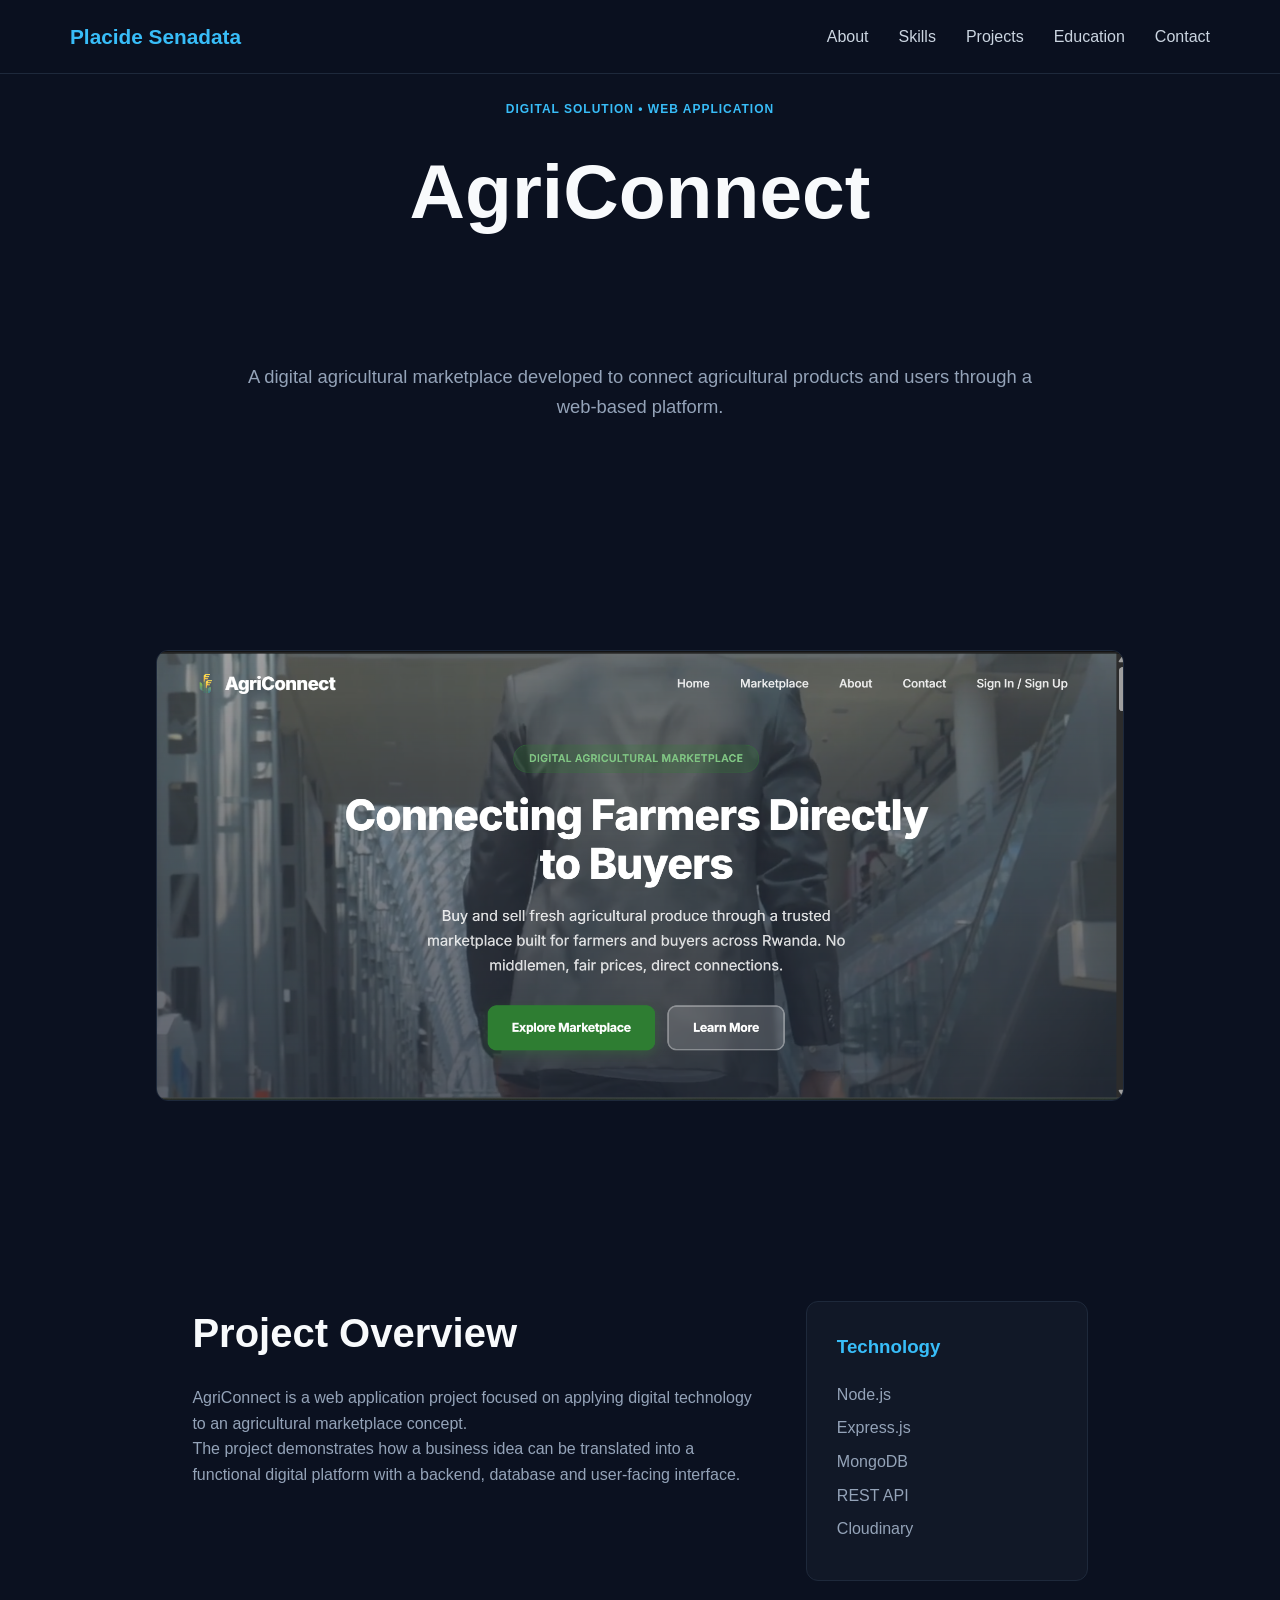
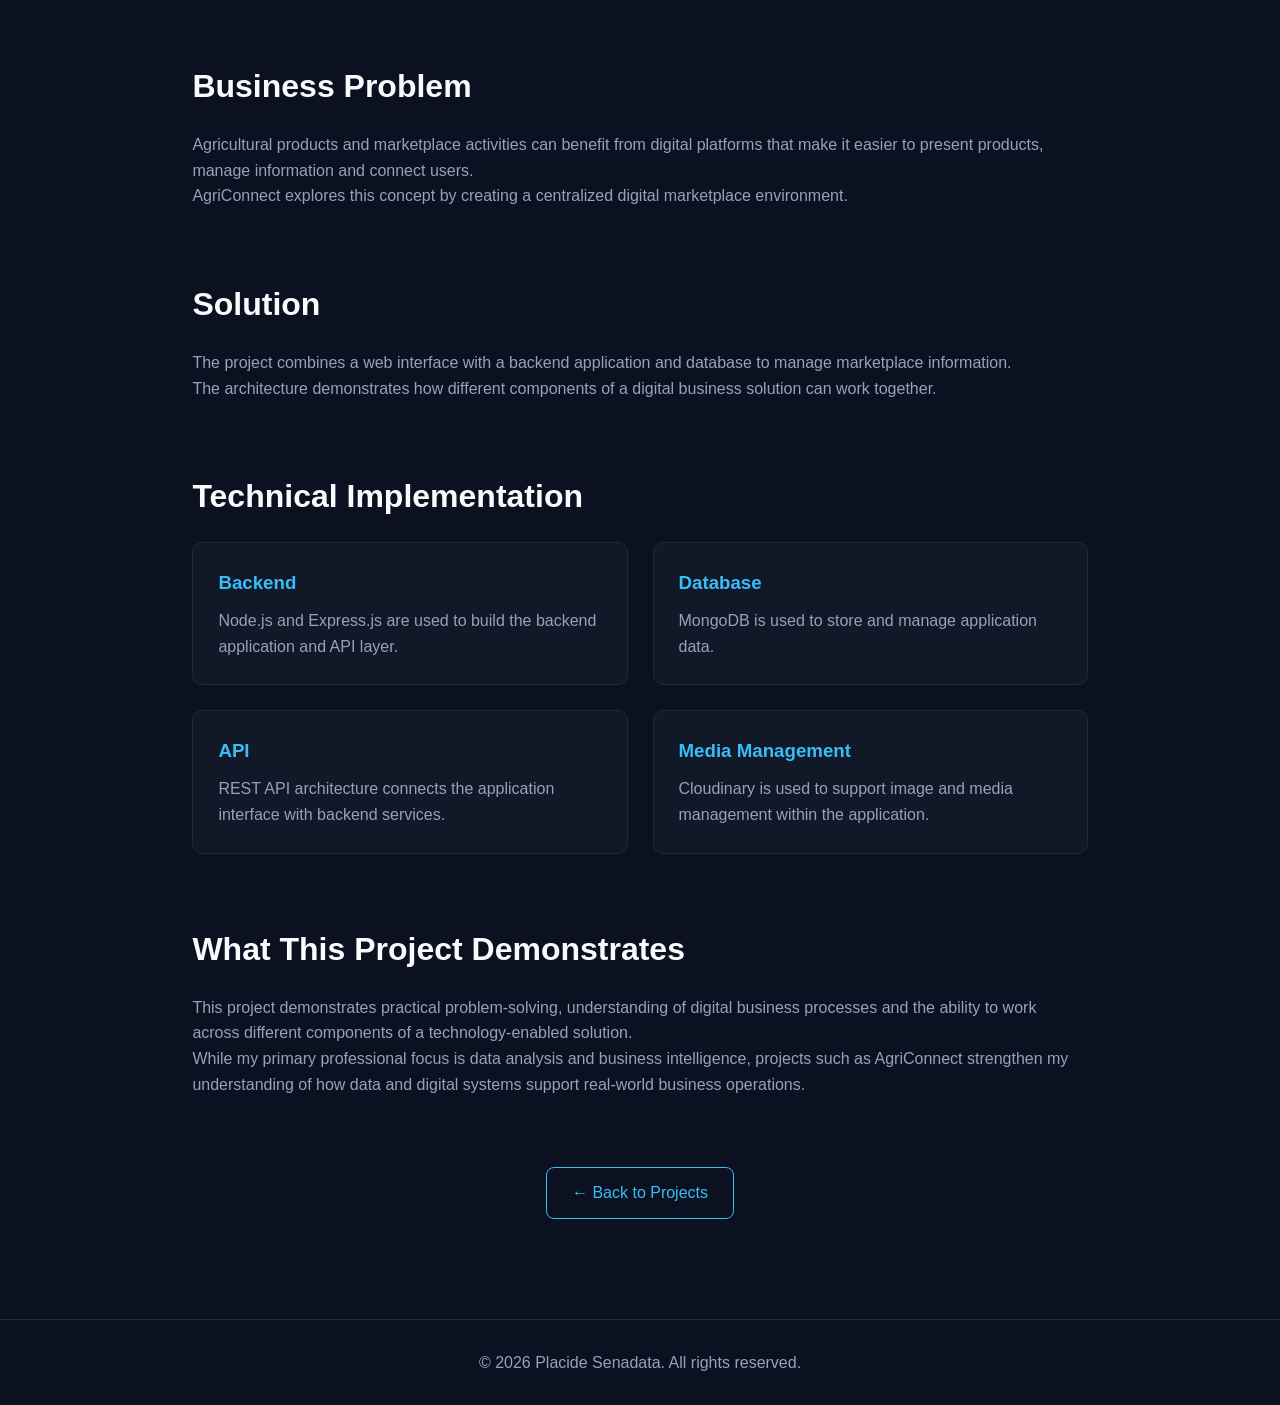
==== projects/agriconnect.html @ f5b7aa68 "Initial portfolio website" ====
<!DOCTYPE html>
<html lang="en">

<head>

    <meta charset="UTF-8">

    <meta name="viewport" content="width=device-width, initial-scale=1.0">

    <meta name="description" content="Case study of AgriConnect, a web-based agricultural marketplace built with Node.js, Express.js, MongoDB and a REST API.">

    <title>
        AgriConnect | Placide Senadata
    </title>

    <link rel="stylesheet" href="../style.css">

</head>


<body>

    <header>

        <nav>

            <a href="../index.html" class="logo">
                Placide Senadata
            </a>

            <div class="nav-links">

                <a href="../index.html#about">About</a>

                <a href="../index.html#skills">Skills</a>

                <a href="../index.html#projects">Projects</a>

                <a href="../index.html#education">Education</a>

                <a href="../index.html#contact">Contact</a>

            </div>

        </nav>

    </header>


    <main>

        <section class="project-hero">

            <p class="project-type">
                DIGITAL SOLUTION • WEB APPLICATION
            </p>

            <h1>
                AgriConnect
            </h1>

            <p>
                A digital agricultural marketplace developed to connect
                agricultural products and users through a web-based
                platform.
            </p>

        </section>


        <section class="case-study-dashboard">

            <img
                src="../assets/images/agriconnect.png"
                alt="AgriConnect agricultural marketplace web application"
            >

        </section>


        <section class="case-study">

            <div class="case-study-grid">

                <div>

                    <h2>Project Overview</h2>

                    <p>
                        AgriConnect is a web application project focused on
                        applying digital technology to an agricultural
                        marketplace concept.
                    </p>

                    <p>
                        The project demonstrates how a business idea can be
                        translated into a functional digital platform with
                        a backend, database and user-facing interface.
                    </p>

                </div>


                <div class="project-details">

                    <h3>Technology</h3>

                    <p>Node.js</p>
                    <p>Express.js</p>
                    <p>MongoDB</p>
                    <p>REST API</p>
                    <p>Cloudinary</p>

                </div>

            </div>


            <div class="case-study-section">

                <h2>Business Problem</h2>

                <p>
                    Agricultural products and marketplace activities can
                    benefit from digital platforms that make it easier to
                    present products, manage information and connect users.
                </p>

                <p>
                    AgriConnect explores this concept by creating a
                    centralized digital marketplace environment.
                </p>

            </div>


            <div class="case-study-section">

                <h2>Solution</h2>

                <p>
                    The project combines a web interface with a backend
                    application and database to manage marketplace
                    information.
                </p>

                <p>
                    The architecture demonstrates how different components
                    of a digital business solution can work together.
                </p>

            </div>


            <div class="case-study-section">

                <h2>Technical Implementation</h2>

                <div class="findings-grid">

                    <div class="finding">

                        <h3>Backend</h3>

                        <p>
                            Node.js and Express.js are used to build the
                            backend application and API layer.
                        </p>

                    </div>


                    <div class="finding">

                        <h3>Database</h3>

                        <p>
                            MongoDB is used to store and manage application
                            data.
                        </p>

                    </div>


                    <div class="finding">

                        <h3>API</h3>

                        <p>
                            REST API architecture connects the application
                            interface with backend services.
                        </p>

                    </div>


                    <div class="finding">

                        <h3>Media Management</h3>

                        <p>
                            Cloudinary is used to support image and media
                            management within the application.
                        </p>

                    </div>

                </div>

            </div>


            <div class="case-study-section">

                <h2>What This Project Demonstrates</h2>

                <p>
                    This project demonstrates practical problem-solving,
                    understanding of digital business processes and the
                    ability to work across different components of a
                    technology-enabled solution.
                </p>

                <p>
                    While my primary professional focus is data analysis
                    and business intelligence, projects such as AgriConnect
                    strengthen my understanding of how data and digital
                    systems support real-world business operations.
                </p>

            </div>


            <div class="back-projects">

                <a href="../index.html#projects">
                    ← Back to Projects
                </a>

            </div>

        </section>

    </main>


    <footer>

        <p>
            © 2026 Placide Senadata. All rights reserved.
        </p>

    </footer>

</body>

</html>
---- style.css ----
/* =========================================
   GLOBAL SETTINGS
========================================= */

* {
    margin: 0;
    padding: 0;
    box-sizing: border-box;
}

html {
    scroll-behavior: smooth;
}

body {
    font-family: Arial, Helvetica, sans-serif;
    background: #0b1120;
    color: #e5e7eb;
    line-height: 1.6;
}

a {
    color: inherit;
    text-decoration: none;
}

section {
    padding: 100px 8%;
    scroll-margin-top: 80px;
}


/* =========================================
   NAVIGATION
========================================= */

header {
    position: fixed;
    top: 0;
    width: 100%;
    z-index: 1000;
    background: rgba(11, 17, 32, 0.95);
    border-bottom: 1px solid #1e293b;
}

nav {
    max-width: 1200px;
    margin: auto;
    padding: 20px 30px;

    display: flex;
    justify-content: space-between;
    align-items: center;
}

.logo {
    font-size: 1.3rem;
    font-weight: bold;
    color: #38bdf8;
}

.nav-links {
    display: flex;
    gap: 30px;
}

.nav-links a {
    color: #cbd5e1;
    transition: 0.3s;
}

.nav-links a:hover {
    color: #38bdf8;
}


/* =========================================
   HERO
========================================= */

.hero {
    min-height: 100vh;

    display: flex;
    align-items: center;
    justify-content: center;

    text-align: center;

    background:
        radial-gradient(
            circle at top right,
            rgba(56, 189, 248, 0.15),
            transparent 40%
        );
}

.hero-content {
    max-width: 900px;
}

.intro {
    color: #38bdf8;
    font-size: 1.1rem;
    margin-bottom: 15px;
}

.hero h1 {
    font-size: clamp(3rem, 8vw, 6rem);
    line-height: 1;
    margin-bottom: 20px;
}

.hero h2 {
    color: #94a3b8;
    font-size: 1.4rem;
    font-weight: normal;
    margin-bottom: 25px;
}

.hero-description {
    font-size: 1.2rem;
    color: #cbd5e1;
    margin-bottom: 35px;
}

.hero-buttons {
    display: flex;
    justify-content: center;
    gap: 15px;
    flex-wrap: wrap;
}

.hero-buttons a {
    padding: 13px 25px;
    border-radius: 8px;
    border: 1px solid #38bdf8;
    transition: 0.3s;
}

.hero-buttons a:first-child {
    background: #38bdf8;
    color: #07111f;
    font-weight: bold;
}

.hero-buttons a:hover {
    transform: translateY(-3px);
}


/* =========================================
   SECTION HEADINGS
========================================= */

section h2 {
    text-align: center;
    font-size: 2.5rem;
    margin-bottom: 50px;
    color: #f8fafc;
}

.section-header {
    text-align: center;
    max-width: 900px;
    margin: 0 auto 50px;
}

.section-label {
    color: #38bdf8;
    font-size: 0.75rem;
    font-weight: bold;
    letter-spacing: 1px;
    margin-bottom: 10px;
}


/* =========================================
   ABOUT
========================================= */

#about {
    max-width: 1000px;
    margin: auto;
}

#about p {
    max-width: 850px;
    margin: 0 auto 20px;
    color: #94a3b8;
    text-align: center;
    font-size: 1.1rem;
}


/* =========================================
   SKILLS
========================================= */

.skills-container {
    max-width: 1200px;
    margin: auto;

    display: grid;
    grid-template-columns: repeat(3, 1fr);
    gap: 25px;
}

.skill-category {
    background: #111827;
    border: 1px solid #1e293b;
    border-radius: 12px;
    padding: 30px;

    transition: 0.3s;
}

.skill-category:hover {
    transform: translateY(-5px);
    border-color: #38bdf8;
}

.skill-category h3 {
    color: #38bdf8;
    margin-bottom: 15px;
}

.skill-category p {
    color: #94a3b8;
}


/* =========================================
   PROJECTS
========================================= */

#projects {
    background: #080d18;
}

.projects-container {
    max-width: 1200px;
    margin: auto;

    display: grid;
    grid-template-columns: repeat(3, 1fr);
    gap: 25px;
}

.project-card {
    background: #111827;
    border: 1px solid #1e293b;
    border-radius: 12px;

    padding: 30px;

    transition: 0.3s;
}

.project-card:hover {
    transform: translateY(-7px);
    border-color: #38bdf8;
}

.project-card h3 {
    margin-bottom: 15px;
    color: #f8fafc;
}

.project-card p {
    color: #94a3b8;
    margin-bottom: 20px;
}

.project-card span {
    display: inline-block;

    padding: 5px 10px;
    margin: 3px;

    border-radius: 5px;

    background: #172033;
    color: #38bdf8;

    font-size: 0.8rem;
}


/* =========================================
   EXPERIENCE & EDUCATION
========================================= */

.experience-item,
.education-item {
    max-width: 850px;
    margin: 0 auto 35px;

    padding: 30px;

    background: #111827;
    border-left: 3px solid #38bdf8;
    border-radius: 8px;
}

.experience-item h3,
.education-item h3 {
    color: #f8fafc;
    margin-bottom: 5px;
}

.experience-item h4 {
    color: #38bdf8;
    margin-bottom: 15px;
}

.experience-item p,
.education-item p {
    color: #94a3b8;
}

.experience-tags span {
    display: inline-block;

    padding: 5px 10px;
    margin: 3px 3px 0 0;

    border-radius: 5px;

    background: #172033;
    color: #38bdf8;

    font-size: 0.8rem;
}


/* =========================================
   CONTACT
========================================= */

#contact {
    text-align: center;
}

#contact p {
    margin-bottom: 15px;
    color: #94a3b8;
}

#contact a {
    color: #38bdf8;
}

#contact a:hover {
    text-decoration: underline;
}


/* =========================================
   FOOTER
========================================= */

footer {
    text-align: center;
    padding: 30px;

    border-top: 1px solid #1e293b;

    color: #94a3b8;
}

/* =========================================
   MOBILE RESPONSIVENESS
========================================= */

@media (max-width: 900px) {

    .skills-container,
    .projects-container {
        grid-template-columns: 1fr 1fr;
    }

}

@media (max-width: 650px) {

    section {
        padding: 80px 6%;
    }

    nav {
        flex-direction: column;
        gap: 15px;
    }

    .nav-links {
        gap: 15px;
        flex-wrap: wrap;
        justify-content: center;
    }

    .hero h1 {
        font-size: 3rem;
    }

    .hero h2 {
        font-size: 1.1rem;
    }

    .skills-container,
    .projects-container {
        grid-template-columns: 1fr;
    }

}
/* =========================================
   PROJECT IMAGES
========================================= */

.project-image {
    width: 100%;
    height: 220px;
    overflow: hidden;
    border-radius: 8px;
    margin-bottom: 25px;
    background: #0b1120;
}

.project-image img {
    width: 100%;
    height: 100%;
    object-fit: cover;
    display: block;

    transition: transform 0.4s ease;
}

.project-card:hover .project-image img {
    transform: scale(1.04);
}

.project-content {
    padding: 0;
}

.project-type {
    color: #38bdf8 !important;
    font-size: 0.75rem !important;
    font-weight: bold;
    letter-spacing: 1px;
    margin-bottom: 10px !important;
}

.project-tags {
    margin-bottom: 20px;
}

.project-link {
    display: inline-block;
    color: #38bdf8;
    font-weight: bold;
    margin-top: 5px;
}

.project-link:hover {
    text-decoration: underline;
}
/* =========================================
   PROJECT CASE STUDY
========================================= */

.project-hero {
    min-height: 70vh;

    display: flex;
    flex-direction: column;
    justify-content: center;

    max-width: 1000px;
    margin: auto;

    text-align: center;
}

.project-hero h1 {
    font-size: clamp(2.5rem, 6vw, 5rem);
    line-height: 1.1;
    margin: 20px 0;
    color: #f8fafc;
}

.project-hero > p:last-child {
    max-width: 800px;
    margin: auto;

    color: #94a3b8;
    font-size: 1.15rem;
}


/* Dashboard image */

.case-study-dashboard {
    padding-top: 20px;
}

.case-study-dashboard img {
    display: block;

    width: 90%;
    max-width: 1200px;

    margin: auto;

    border-radius: 12px;

    border: 1px solid #1e293b;
}


/* Case study content */

.case-study {
    max-width: 1100px;
    margin: auto;
}

.case-study-grid {
    display: grid;

    grid-template-columns: 2fr 1fr;

    gap: 50px;

    margin-bottom: 80px;
}

.case-study h2 {
    text-align: left;

    margin-bottom: 20px;
}

.case-study p {
    color: #94a3b8;
}

.project-details {
    background: #111827;

    padding: 30px;

    border-radius: 12px;

    border: 1px solid #1e293b;
}

.project-details h3 {
    color: #38bdf8;

    margin-bottom: 20px;
}

.project-details p {
    margin-bottom: 8px;
}


/* Sections */

.case-study-section {
    margin-bottom: 70px;
}

.case-study-section h2 {
    font-size: 2rem;
}


/* Findings */

.findings-grid {
    display: grid;

    grid-template-columns: repeat(2, 1fr);

    gap: 25px;
}

.finding {
    background: #111827;

    padding: 25px;

    border-radius: 10px;

    border: 1px solid #1e293b;
}

.finding h3 {
    color: #38bdf8;

    margin-bottom: 10px;
}


/* Back button */

.back-projects {
    text-align: center;

    margin-top: 50px;
}

.back-projects a {
    display: inline-block;

    padding: 12px 25px;

    border: 1px solid #38bdf8;

    border-radius: 8px;

    color: #38bdf8;
}

.back-projects a:hover {
    background: #38bdf8;
    color: #07111f;
}


/* Mobile */

@media (max-width: 700px) {

    .case-study-grid {
        grid-template-columns: 1fr;
    }

    .findings-grid {
        grid-template-columns: 1fr;
    }

    .case-study-dashboard img {
        width: 94%;
    }

}
/* ================================
   CONTACT SECTION LAYOUT
   ================================ */

.contact-section {
    padding: 80px 6%;
}

.contact-section .section-header {
    text-align: center;
    max-width: 900px;
    margin: 0 auto 50px;
}

.contact-grid {
    display: grid;
    grid-template-columns: repeat(3, 1fr);
    gap: 28px;
    max-width: 1150px;
    margin: 0 auto;
}

.contact-card {
    padding: 32px;
    min-height: 220px;
    display: flex;
    flex-direction: column;
    justify-content: space-between;

    background: #111827;
    border: 1px solid #1e293b;
    border-radius: 12px;
}

.contact-card h3 {
    margin-bottom: 18px;
}

.contact-card p {
    line-height: 1.7;
    margin-bottom: 24px;
}

.contact-link {
    display: inline-block;
    margin-top: auto;
}


/* Open to Opportunities */

.contact-availability {
    max-width: 1150px;
    margin: 35px auto 0;
    padding: 28px 32px;
    text-align: center;

    background: #111827;
    border: 1px solid #1e293b;
    border-radius: 12px;
}

.contact-availability h3 {
    margin-bottom: 12px;
}

.contact-availability p {
    margin: 0;
    line-height: 1.7;
}


/* ================================
   RESPONSIVE CONTACT LAYOUT
   ================================ */

@media (max-width: 900px) {

    .contact-grid {
        grid-template-columns: 1fr;
    }

    .contact-card {
        min-height: auto;
    }

}
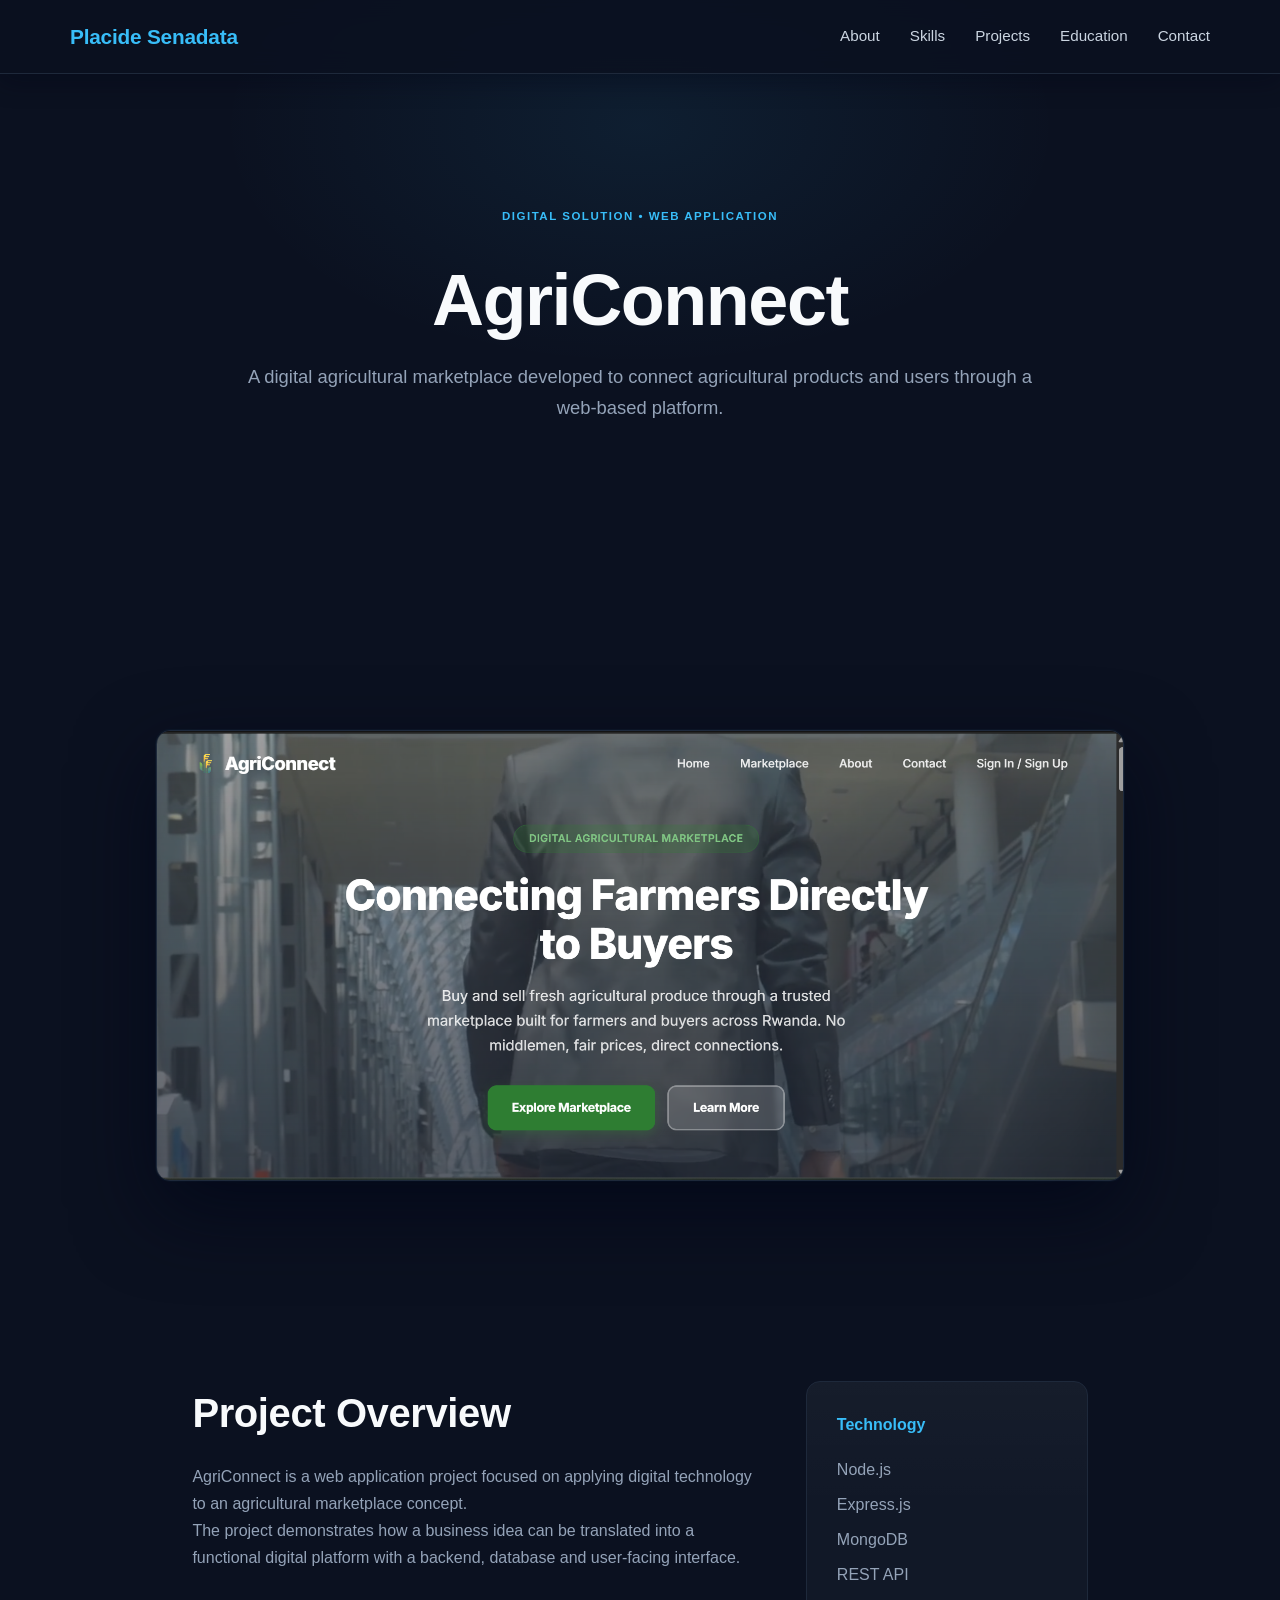
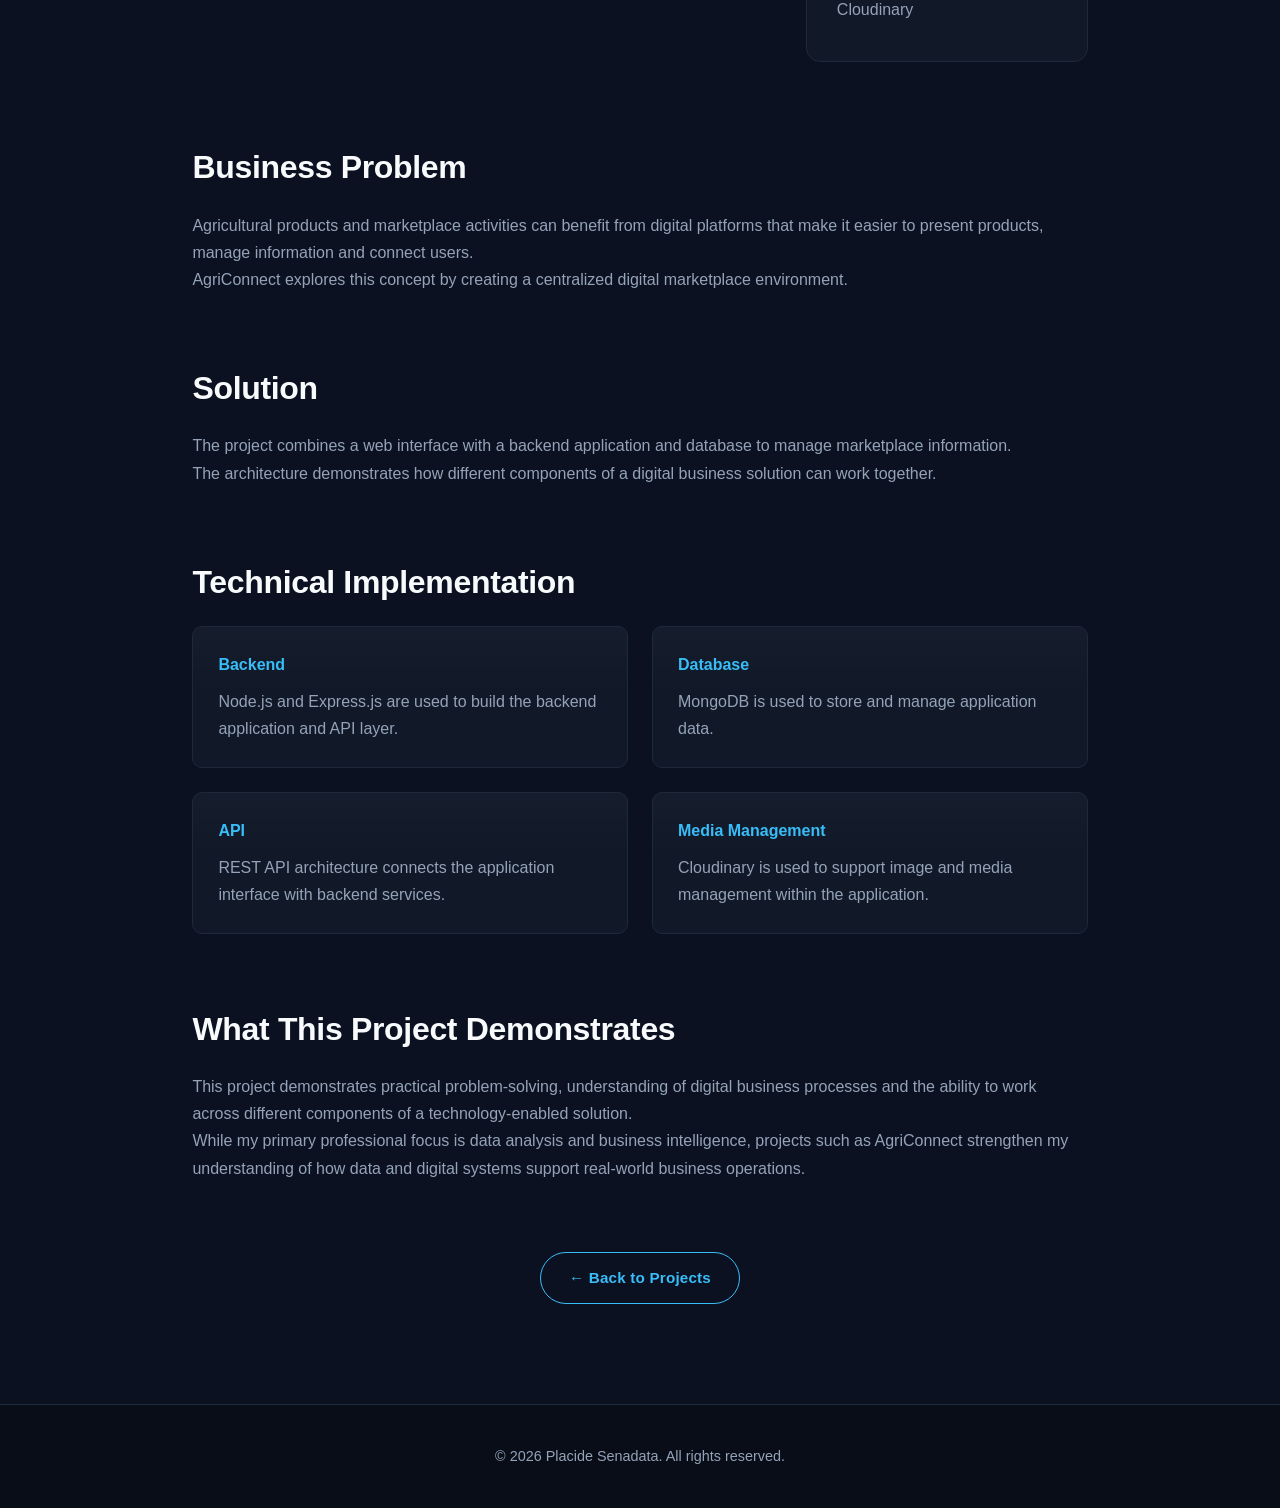
==== commit dd8effae: "Modernize portfolio design and user experience" ====
--- a/projects/agriconnect.html
+++ b/projects/agriconnect.html
@@ -28,7 +28,13 @@
                 Placide Senadata
             </a>
 
-            <div class="nav-links">
+            <button class="nav-toggle" aria-label="Toggle navigation" aria-expanded="false" aria-controls="nav-menu">
+                <span></span>
+                <span></span>
+                <span></span>
+            </button>
+
+            <div class="nav-links" id="nav-menu">
 
                 <a href="../index.html#about">About</a>
 
@@ -252,6 +258,8 @@
 
     </footer>
 
+    <script src="../script.js"></script>
+
 </body>
 
 </html>
--- a/style.css
+++ b/style.css
@@ -1,5 +1,56 @@
 /* =========================================
-   GLOBAL SETTINGS
+   DESIGN TOKENS
+========================================= */
+
+:root {
+    /* Colors */
+    --bg-primary: #0b1120;
+    --bg-secondary: #080d18;
+    --surface: #111827;
+    --surface-tag: #172033;
+    --border: #1e293b;
+
+    --text-primary: #f8fafc;
+    --text-secondary: #e5e7eb;
+    --text-dim: #cbd5e1;
+    --text-muted: #94a3b8;
+
+    --accent: #38bdf8;
+    --accent-hover: #0ea5e9;
+    --accent-contrast: #07111f;
+    --accent-soft: rgba(56, 189, 248, 0.08);
+    --accent-border: rgba(56, 189, 248, 0.35);
+    --grad-accent: linear-gradient(135deg, #38bdf8, #0ea5e9);
+
+    /* Typography */
+    --font-sans: -apple-system, BlinkMacSystemFont, "Segoe UI", Roboto,
+                 "Helvetica Neue", Arial, sans-serif;
+
+    /* Radius */
+    --radius-sm: 6px;
+    --radius-md: 10px;
+    --radius-lg: 14px;
+    --radius-pill: 999px;
+
+    /* Shadows */
+    --shadow-sm: 0 2px 10px rgba(2, 6, 23, 0.4);
+    --shadow-md: 0 14px 34px rgba(2, 6, 23, 0.5);
+    --shadow-lg: 0 24px 60px rgba(2, 6, 23, 0.65);
+    --shadow-accent: 0 10px 26px rgba(56, 189, 248, 0.25);
+
+    /* Layout */
+    --container-max: 1200px;
+    --section-padding: 100px;
+    --section-padding-mobile: 80px;
+
+    /* Motion */
+    --transition: 0.3s ease;
+    --transition-fast: 0.2s ease;
+}
+
+
+/* =========================================
+   RESET & BASE
 ========================================= */
 
 * {
@@ -13,10 +64,12 @@
 }
 
 body {
-    font-family: Arial, Helvetica, sans-serif;
-    background: #0b1120;
-    color: #e5e7eb;
+    font-family: var(--font-sans);
+    background: var(--bg-primary);
+    color: var(--text-secondary);
     line-height: 1.6;
+    -webkit-font-smoothing: antialiased;
+    text-rendering: optimizeLegibility;
 }
 
 a {
@@ -24,9 +77,36 @@
     text-decoration: none;
 }
 
+img {
+    max-width: 100%;
+}
+
 section {
-    padding: 100px 8%;
+    padding: var(--section-padding) 8%;
     scroll-margin-top: 80px;
+}
+
+::selection {
+    background: rgba(56, 189, 248, 0.3);
+}
+
+:focus-visible {
+    outline: 2px solid var(--accent);
+    outline-offset: 3px;
+}
+
+@media (prefers-reduced-motion: reduce) {
+    html {
+        scroll-behavior: auto;
+    }
+
+    *,
+    *::before,
+    *::after {
+        animation-duration: 0.01ms !important;
+        animation-iteration-count: 1 !important;
+        transition-duration: 0.01ms !important;
+    }
 }
 
 
@@ -37,26 +117,32 @@
 header {
     position: fixed;
     top: 0;
+    left: 0;
     width: 100%;
     z-index: 1000;
-    background: rgba(11, 17, 32, 0.95);
-    border-bottom: 1px solid #1e293b;
+    background: rgba(11, 17, 32, 0.85);
+    -webkit-backdrop-filter: blur(12px);
+    backdrop-filter: blur(12px);
+    border-bottom: 1px solid var(--border);
+    box-shadow: 0 8px 24px rgba(2, 6, 23, 0.35);
 }
 
 nav {
-    max-width: 1200px;
-    margin: auto;
+    max-width: var(--container-max);
+    margin: 0 auto;
     padding: 20px 30px;
 
     display: flex;
     justify-content: space-between;
     align-items: center;
+    gap: 20px;
 }
 
 .logo {
     font-size: 1.3rem;
-    font-weight: bold;
-    color: #38bdf8;
+    font-weight: 700;
+    letter-spacing: -0.01em;
+    color: var(--accent);
 }
 
 .nav-links {
@@ -65,12 +151,42 @@
 }
 
 .nav-links a {
-    color: #cbd5e1;
-    transition: 0.3s;
+    position: relative;
+    padding: 4px 0;
+
+    color: var(--text-dim);
+    font-size: 0.95rem;
+    font-weight: 500;
+
+    transition: color var(--transition-fast);
+}
+
+.nav-links a::after {
+    content: "";
+    position: absolute;
+    left: 0;
+    bottom: -2px;
+    width: 100%;
+    height: 2px;
+    background: var(--accent);
+    border-radius: var(--radius-pill);
+    transform: scaleX(0);
+    transform-origin: left;
+    transition: transform var(--transition);
 }
 
 .nav-links a:hover {
-    color: #38bdf8;
+    color: var(--accent);
+}
+
+.nav-links a:hover::after {
+    transform: scaleX(1);
+}
+
+/* Hamburger toggle - desktop hidden, shown on small screens */
+
+.nav-toggle {
+    display: none;
 }
 
 
@@ -79,7 +195,9 @@
 ========================================= */
 
 .hero {
+    position: relative;
     min-height: 100vh;
+    overflow: hidden;
 
     display: flex;
     align-items: center;
@@ -88,64 +206,164 @@
     text-align: center;
 
     background:
-        radial-gradient(
-            circle at top right,
-            rgba(56, 189, 248, 0.15),
-            transparent 40%
-        );
+        radial-gradient(1200px 600px at 15% 10%, rgba(56, 189, 248, 0.12), transparent 55%),
+        radial-gradient(1000px 500px at 85% 85%, rgba(14, 165, 233, 0.1), transparent 55%),
+        var(--bg-primary);
+}
+
+.hero::before {
+    content: "";
+    position: absolute;
+    inset: 0;
+    z-index: 0;
+    background-image:
+        linear-gradient(rgba(148, 163, 184, 0.05) 1px, transparent 1px),
+        linear-gradient(90deg, rgba(148, 163, 184, 0.05) 1px, transparent 1px);
+    background-size: 52px 52px;
+    -webkit-mask-image: radial-gradient(ellipse at center, #000 25%, transparent 72%);
+    mask-image: radial-gradient(ellipse at center, #000 25%, transparent 72%);
+}
+
+.hero::after {
+    content: "";
+    position: absolute;
+    left: 0;
+    right: 0;
+    bottom: 0;
+    height: 140px;
+    z-index: 0;
+    background: linear-gradient(to bottom, transparent, var(--bg-primary));
+    pointer-events: none;
 }
 
 .hero-content {
+    position: relative;
+    z-index: 1;
     max-width: 900px;
+    padding: 120px 16px 40px;
 }
 
 .intro {
-    color: #38bdf8;
-    font-size: 1.1rem;
-    margin-bottom: 15px;
+    color: var(--accent);
+    font-size: 0.82rem;
+    font-weight: 600;
+    letter-spacing: 2px;
+    text-transform: uppercase;
+    margin-bottom: 18px;
 }
 
 .hero h1 {
-    font-size: clamp(3rem, 8vw, 6rem);
-    line-height: 1;
+    font-size: clamp(3rem, 8vw, 5.5rem);
+    line-height: 1.05;
+    letter-spacing: -0.02em;
     margin-bottom: 20px;
+    color: var(--text-primary);
 }
 
 .hero h2 {
-    color: #94a3b8;
-    font-size: 1.4rem;
-    font-weight: normal;
-    margin-bottom: 25px;
+    color: var(--text-muted);
+    font-size: 1.35rem;
+    font-weight: 400;
+    margin-bottom: 26px;
 }
 
 .hero-description {
-    font-size: 1.2rem;
-    color: #cbd5e1;
-    margin-bottom: 35px;
+    font-size: 1.15rem;
+    color: var(--text-dim);
+    max-width: 640px;
+    margin: 0 auto 28px;
+}
+
+.hero-tools {
+    display: flex;
+    justify-content: center;
+    flex-wrap: wrap;
+    gap: 10px;
+    margin-bottom: 40px;
+}
+
+.hero-tools span {
+    padding: 7px 16px;
+    border-radius: var(--radius-pill);
+    border: 1px solid var(--border);
+    background: rgba(255, 255, 255, 0.02);
+    color: var(--text-dim);
+    font-size: 0.82rem;
+    font-weight: 500;
+    letter-spacing: 0.3px;
+    transition:
+        border-color var(--transition),
+        color var(--transition),
+        transform var(--transition);
+}
+
+.hero-tools span:hover {
+    border-color: var(--accent-border);
+    color: var(--accent);
+    transform: translateY(-2px);
 }
 
 .hero-buttons {
     display: flex;
     justify-content: center;
-    gap: 15px;
+    gap: 16px;
     flex-wrap: wrap;
 }
 
-.hero-buttons a {
-    padding: 13px 25px;
-    border-radius: 8px;
-    border: 1px solid #38bdf8;
-    transition: 0.3s;
+
+/* =========================================
+   BUTTONS
+========================================= */
+
+.hero-buttons a,
+.back-projects a {
+    display: inline-block;
+    padding: 13px 28px;
+    border-radius: var(--radius-pill);
+    border: 1px solid var(--accent);
+    font-size: 0.95rem;
+    font-weight: 600;
+    letter-spacing: 0.2px;
+    transition:
+        transform var(--transition),
+        box-shadow var(--transition),
+        background-color var(--transition),
+        color var(--transition),
+        border-color var(--transition);
 }
 
 .hero-buttons a:first-child {
-    background: #38bdf8;
-    color: #07111f;
-    font-weight: bold;
-}
-
-.hero-buttons a:hover {
+    background: var(--grad-accent);
+    border-color: transparent;
+    color: var(--accent-contrast);
+    box-shadow: 0 4px 18px rgba(56, 189, 248, 0.25);
+}
+
+.hero-buttons a:last-child {
+    background: var(--accent-soft);
+    border-color: var(--accent-border);
+    color: var(--text-dim);
+}
+
+.hero-buttons a:hover,
+.back-projects a:hover {
     transform: translateY(-3px);
+}
+
+.hero-buttons a:first-child:hover {
+    box-shadow: 0 8px 28px rgba(56, 189, 248, 0.45);
+}
+
+.hero-buttons a:last-child:hover,
+.back-projects a:hover {
+    background: var(--grad-accent);
+    border-color: transparent;
+    color: var(--accent-contrast);
+    box-shadow: var(--shadow-accent);
+}
+
+.back-projects a {
+    color: var(--accent);
 }
 
 
@@ -155,9 +373,10 @@
 
 section h2 {
     text-align: center;
-    font-size: 2.5rem;
+    font-size: clamp(1.75rem, 3.5vw, 2.5rem);
+    letter-spacing: -0.01em;
     margin-bottom: 50px;
-    color: #f8fafc;
+    color: var(--text-primary);
 }
 
 .section-header {
@@ -166,12 +385,23 @@
     margin: 0 auto 50px;
 }
 
+.section-header h2 {
+    margin-bottom: 16px;
+}
+
 .section-label {
-    color: #38bdf8;
-    font-size: 0.75rem;
-    font-weight: bold;
-    letter-spacing: 1px;
-    margin-bottom: 10px;
+    color: var(--accent);
+    font-size: 0.72rem;
+    font-weight: 700;
+    letter-spacing: 2px;
+    text-transform: uppercase;
+    margin-bottom: 12px;
+}
+
+.section-description {
+    color: var(--text-muted);
+    font-size: 1.05rem;
+    line-height: 1.7;
 }
 
 
@@ -181,15 +411,55 @@
 
 #about {
     max-width: 1000px;
-    margin: auto;
-}
-
-#about p {
-    max-width: 850px;
-    margin: 0 auto 20px;
-    color: #94a3b8;
+    margin: 0 auto;
+
+    display: grid;
+    grid-template-columns: 1fr 1fr;
+    gap: 24px;
+}
+
+#about .section-header {
+    grid-column: 1 / -1;
+}
+
+#about > p:first-of-type {
+    grid-column: 1 / -1;
+
+    max-width: 780px;
+    justify-self: center;
+    margin: 0 0 8px;
+
     text-align: center;
-    font-size: 1.1rem;
+    color: var(--text-dim);
+    font-size: 1.2rem;
+    line-height: 1.75;
+}
+
+#about > p:nth-of-type(2),
+#about > p:nth-of-type(3) {
+    margin: 0;
+    padding: 30px;
+
+    background: linear-gradient(180deg, rgba(255, 255, 255, 0.02), transparent 45%), var(--surface);
+    border: 1px solid var(--border);
+    border-radius: var(--radius-lg);
+
+    color: var(--text-muted);
+    font-size: 1.02rem;
+    line-height: 1.75;
+    text-align: left;
+
+    transition:
+        transform var(--transition),
+        border-color var(--transition),
+        box-shadow var(--transition);
+}
+
+#about > p:nth-of-type(2):hover,
+#about > p:nth-of-type(3):hover {
+    transform: translateY(-4px);
+    border-color: var(--accent-border);
+    box-shadow: var(--shadow-md);
 }
 
 
@@ -198,35 +468,75 @@
 ========================================= */
 
 .skills-container {
-    max-width: 1200px;
-    margin: auto;
+    max-width: var(--container-max);
+    margin: 0 auto;
 
     display: grid;
     grid-template-columns: repeat(3, 1fr);
-    gap: 25px;
+    gap: 24px;
+
+    counter-reset: skill;
 }
 
 .skill-category {
-    background: #111827;
-    border: 1px solid #1e293b;
-    border-radius: 12px;
-    padding: 30px;
-
-    transition: 0.3s;
+    position: relative;
+
+    background: linear-gradient(180deg, rgba(255, 255, 255, 0.02), transparent 45%), var(--surface);
+    border: 1px solid var(--border);
+    border-radius: var(--radius-lg);
+    padding: 30px 28px;
+
+    transition:
+        transform var(--transition),
+        border-color var(--transition),
+        box-shadow var(--transition);
+}
+
+.skill-category::before {
+    counter-increment: skill;
+    content: "0" counter(skill);
+
+    position: absolute;
+    right: 24px;
+    bottom: 18px;
+
+    font-size: 2.6rem;
+    font-weight: 800;
+    letter-spacing: -0.02em;
+    line-height: 1;
+    color: rgba(56, 189, 248, 0.1);
+    pointer-events: none;
 }
 
 .skill-category:hover {
     transform: translateY(-5px);
-    border-color: #38bdf8;
+    border-color: var(--accent-border);
+    box-shadow: var(--shadow-md);
 }
 
 .skill-category h3 {
-    color: #38bdf8;
-    margin-bottom: 15px;
+    position: relative;
+
+    color: var(--accent);
+    font-size: 1.05rem;
+    padding-bottom: 12px;
+    margin-bottom: 16px;
+}
+
+.skill-category h3::after {
+    content: "";
+    position: absolute;
+    left: 0;
+    bottom: 0;
+    width: 38px;
+    height: 2px;
+    border-radius: 2px;
+    background: linear-gradient(90deg, var(--accent), transparent);
 }
 
 .skill-category p {
-    color: #94a3b8;
+    color: var(--text-muted);
+    line-height: 1.65;
 }
 
 
@@ -235,195 +545,50 @@
 ========================================= */
 
 #projects {
-    background: #080d18;
+    background:
+        radial-gradient(900px 400px at 85% 0%, rgba(56, 189, 248, 0.07), transparent 55%),
+        linear-gradient(180deg, var(--bg-secondary) 0%, var(--bg-primary) 100%);
 }
 
 .projects-container {
-    max-width: 1200px;
-    margin: auto;
+    max-width: var(--container-max);
+    margin: 0 auto;
 
     display: grid;
     grid-template-columns: repeat(3, 1fr);
-    gap: 25px;
+    gap: 24px;
 }
 
 .project-card {
-    background: #111827;
-    border: 1px solid #1e293b;
-    border-radius: 12px;
-
-    padding: 30px;
-
-    transition: 0.3s;
+    display: flex;
+    flex-direction: column;
+    overflow: hidden;
+
+    background: linear-gradient(180deg, rgba(255, 255, 255, 0.02), transparent 45%), var(--surface);
+    border: 1px solid var(--border);
+    border-radius: var(--radius-lg);
+
+    transition:
+        transform var(--transition),
+        border-color var(--transition),
+        box-shadow var(--transition);
 }
 
 .project-card:hover {
-    transform: translateY(-7px);
-    border-color: #38bdf8;
-}
-
-.project-card h3 {
-    margin-bottom: 15px;
-    color: #f8fafc;
-}
-
-.project-card p {
-    color: #94a3b8;
-    margin-bottom: 20px;
-}
-
-.project-card span {
-    display: inline-block;
-
-    padding: 5px 10px;
-    margin: 3px;
-
-    border-radius: 5px;
-
-    background: #172033;
-    color: #38bdf8;
-
-    font-size: 0.8rem;
-}
-
-
-/* =========================================
-   EXPERIENCE & EDUCATION
-========================================= */
-
-.experience-item,
-.education-item {
-    max-width: 850px;
-    margin: 0 auto 35px;
-
-    padding: 30px;
-
-    background: #111827;
-    border-left: 3px solid #38bdf8;
-    border-radius: 8px;
-}
-
-.experience-item h3,
-.education-item h3 {
-    color: #f8fafc;
-    margin-bottom: 5px;
-}
-
-.experience-item h4 {
-    color: #38bdf8;
-    margin-bottom: 15px;
-}
-
-.experience-item p,
-.education-item p {
-    color: #94a3b8;
-}
-
-.experience-tags span {
-    display: inline-block;
-
-    padding: 5px 10px;
-    margin: 3px 3px 0 0;
-
-    border-radius: 5px;
-
-    background: #172033;
-    color: #38bdf8;
-
-    font-size: 0.8rem;
-}
-
-
-/* =========================================
-   CONTACT
-========================================= */
-
-#contact {
-    text-align: center;
-}
-
-#contact p {
-    margin-bottom: 15px;
-    color: #94a3b8;
-}
-
-#contact a {
-    color: #38bdf8;
-}
-
-#contact a:hover {
-    text-decoration: underline;
-}
-
-
-/* =========================================
-   FOOTER
-========================================= */
-
-footer {
-    text-align: center;
-    padding: 30px;
-
-    border-top: 1px solid #1e293b;
-
-    color: #94a3b8;
-}
-
-/* =========================================
-   MOBILE RESPONSIVENESS
-========================================= */
-
-@media (max-width: 900px) {
-
-    .skills-container,
-    .projects-container {
-        grid-template-columns: 1fr 1fr;
-    }
-
-}
-
-@media (max-width: 650px) {
-
-    section {
-        padding: 80px 6%;
-    }
-
-    nav {
-        flex-direction: column;
-        gap: 15px;
-    }
-
-    .nav-links {
-        gap: 15px;
-        flex-wrap: wrap;
-        justify-content: center;
-    }
-
-    .hero h1 {
-        font-size: 3rem;
-    }
-
-    .hero h2 {
-        font-size: 1.1rem;
-    }
-
-    .skills-container,
-    .projects-container {
-        grid-template-columns: 1fr;
-    }
-
-}
-/* =========================================
-   PROJECT IMAGES
-========================================= */
+    transform: translateY(-6px);
+    border-color: var(--accent-border);
+    box-shadow:
+        0 16px 40px rgba(2, 6, 23, 0.6),
+        0 0 0 1px rgba(56, 189, 248, 0.12),
+        var(--shadow-accent);
+}
 
 .project-image {
+    position: relative;
     width: 100%;
-    height: 220px;
+    height: 230px;
     overflow: hidden;
-    border-radius: 8px;
-    margin-bottom: 25px;
-    background: #0b1120;
+    background: var(--bg-primary);
 }
 
 .project-image img {
@@ -431,45 +596,372 @@
     height: 100%;
     object-fit: cover;
     display: block;
-
-    transition: transform 0.4s ease;
+    transition: transform 0.5s ease;
+}
+
+.project-image::after {
+    content: "";
+    position: absolute;
+    inset: 0;
+    background: linear-gradient(to top, rgba(11, 17, 32, 0.6), transparent 50%);
+    opacity: 0;
+    transition: opacity var(--transition);
 }
 
 .project-card:hover .project-image img {
-    transform: scale(1.04);
+    transform: scale(1.06);
+}
+
+.project-card:hover .project-image::after {
+    opacity: 1;
 }
 
 .project-content {
-    padding: 0;
+    flex: 1;
+    display: flex;
+    flex-direction: column;
+    padding: 24px 26px 26px;
+}
+
+.project-card h3 {
+    color: var(--text-primary);
+    font-size: 1.15rem;
+    letter-spacing: -0.01em;
+    margin-bottom: 14px;
+}
+
+.project-card p {
+    color: var(--text-muted);
+    font-size: 0.95rem;
+    line-height: 1.7;
+    margin-bottom: 18px;
 }
 
 .project-type {
-    color: #38bdf8 !important;
-    font-size: 0.75rem !important;
-    font-weight: bold;
-    letter-spacing: 1px;
-    margin-bottom: 10px !important;
+    color: var(--accent);
+    font-size: 0.72rem;
+    font-weight: 700;
+    letter-spacing: 1.5px;
+    text-transform: uppercase;
+}
+
+.project-card .project-type {
+    color: var(--accent);
+    font-size: 0.72rem;
+    margin-bottom: 12px;
 }
 
 .project-tags {
     margin-bottom: 20px;
 }
 
+.project-tags span,
+.experience-tags span {
+    display: inline-block;
+
+    padding: 5px 11px;
+    margin: 3px 6px 3px 0;
+
+    border-radius: var(--radius-pill);
+
+    background: var(--surface-tag);
+    color: var(--accent);
+
+    font-size: 0.78rem;
+    font-weight: 500;
+    letter-spacing: 0.2px;
+}
+
 .project-link {
     display: inline-block;
-    color: #38bdf8;
-    font-weight: bold;
-    margin-top: 5px;
+    align-self: flex-start;
+    margin-top: auto;
+
+    padding: 10px 20px;
+    border: 1px solid var(--accent-border);
+    border-radius: var(--radius-pill);
+    background: var(--accent-soft);
+
+    color: var(--accent);
+    font-size: 0.9rem;
+    font-weight: 600;
+
+    transition:
+        transform var(--transition),
+        box-shadow var(--transition),
+        background-color var(--transition),
+        color var(--transition),
+        border-color var(--transition);
 }
 
 .project-link:hover {
-    text-decoration: underline;
-}
+    background: var(--grad-accent);
+    border-color: transparent;
+    color: var(--accent-contrast);
+    box-shadow: var(--shadow-accent);
+    transform: translateY(-2px);
+}
+
+
+/* =========================================
+   EXPERIENCE & EDUCATION
+========================================= */
+
+.experience-timeline {
+    position: relative;
+    max-width: 850px;
+    margin: 0 auto;
+}
+
+.experience-timeline::before {
+    content: "";
+    position: absolute;
+    left: 12px;
+    top: 12px;
+    bottom: 12px;
+    width: 2px;
+    border-radius: 2px;
+    background: linear-gradient(to bottom, var(--accent), rgba(56, 189, 248, 0.12) 45%, transparent);
+    opacity: 0.6;
+}
+
+.experience-item {
+    position: relative;
+    max-width: 850px;
+    margin: 0 0 28px 44px;
+
+    padding: 26px 28px;
+
+    background: linear-gradient(180deg, rgba(255, 255, 255, 0.02), transparent 45%), var(--surface);
+    border: 1px solid var(--border);
+    border-radius: var(--radius-lg);
+
+    transition:
+        border-color var(--transition),
+        box-shadow var(--transition);
+}
+
+.experience-item::before {
+    content: "";
+    position: absolute;
+    left: -38px;
+    top: 30px;
+    width: 12px;
+    height: 12px;
+    border-radius: 50%;
+    background: var(--accent);
+    box-shadow:
+        0 0 0 4px rgba(56, 189, 248, 0.12),
+        0 0 14px rgba(56, 189, 248, 0.45);
+}
+
+.experience-item:hover {
+    border-color: var(--accent-border);
+    box-shadow: var(--shadow-md);
+}
+
+.experience-date {
+    display: inline-block;
+
+    padding: 5px 12px;
+    margin-bottom: 14px;
+
+    border: 1px solid var(--accent-border);
+    border-radius: var(--radius-pill);
+    background: var(--accent-soft);
+
+    color: var(--accent);
+    font-size: 0.72rem;
+    font-weight: 600;
+    letter-spacing: 1.2px;
+    text-transform: uppercase;
+}
+
+.experience-item h3 {
+    color: var(--text-primary);
+    font-size: 1.2rem;
+    letter-spacing: -0.01em;
+    margin-bottom: 6px;
+}
+
+.experience-item h4 {
+    color: var(--accent);
+    font-size: 0.95rem;
+    font-weight: 600;
+    margin-bottom: 14px;
+}
+
+.experience-item p {
+    color: var(--text-muted);
+    line-height: 1.7;
+}
+
+.experience-tags {
+    margin-top: 16px;
+}
+
+
+/* =========================================
+   CONTACT
+========================================= */
+
+.contact-section {
+    text-align: center;
+    background:
+        radial-gradient(900px 500px at 15% 100%, rgba(56, 189, 248, 0.06), transparent 55%),
+        linear-gradient(180deg, var(--bg-primary), var(--bg-secondary));
+}
+
+.contact-grid {
+    display: grid;
+    grid-template-columns: repeat(3, 1fr);
+    gap: 24px;
+    max-width: var(--container-max);
+    margin: 0 auto;
+}
+
+.contact-card {
+    padding: 34px 30px 32px;
+    min-height: 260px;
+    display: flex;
+    flex-direction: column;
+
+    background: linear-gradient(180deg, rgba(255, 255, 255, 0.02), transparent 45%), var(--surface);
+    border: 1px solid var(--border);
+    border-radius: var(--radius-lg);
+
+    transition:
+        transform var(--transition),
+        border-color var(--transition),
+        box-shadow var(--transition);
+}
+
+.contact-card:hover {
+    transform: translateY(-5px);
+    border-color: var(--accent-border);
+    box-shadow: var(--shadow-md);
+}
+
+.contact-icon {
+    width: 48px;
+    height: 48px;
+    margin: 0 auto 18px;
+
+    display: flex;
+    align-items: center;
+    justify-content: center;
+
+    border-radius: var(--radius-md);
+    border: 1px solid var(--accent-border);
+    background: var(--accent-soft);
+
+    color: var(--accent);
+}
+
+.contact-icon svg {
+    width: 22px;
+    height: 22px;
+    display: block;
+}
+
+.contact-card h3 {
+    color: var(--text-primary);
+    font-size: 1.15rem;
+    margin-bottom: 14px;
+}
+
+.contact-card p {
+    color: var(--text-muted);
+    line-height: 1.7;
+    margin-bottom: 22px;
+}
+
+.contact-link {
+    display: inline-block;
+    align-self: center;
+    margin-top: auto;
+
+    padding: 10px 20px;
+    border: 1px solid var(--accent-border);
+    border-radius: var(--radius-pill);
+    background: var(--accent-soft);
+
+    color: var(--accent);
+    font-size: 0.9rem;
+    font-weight: 600;
+
+    transition:
+        transform var(--transition),
+        box-shadow var(--transition),
+        background-color var(--transition),
+        color var(--transition),
+        border-color var(--transition);
+}
+
+.contact-link:hover {
+    background: var(--grad-accent);
+    border-color: transparent;
+    color: var(--accent-contrast);
+    box-shadow: var(--shadow-accent);
+    transform: translateY(-2px);
+}
+
+.contact-availability {
+    max-width: var(--container-max);
+    margin: 32px auto 0;
+    padding: 32px 40px;
+    text-align: center;
+
+    background: linear-gradient(180deg, rgba(56, 189, 248, 0.07), transparent 60%), var(--surface);
+    border: 1px solid rgba(56, 189, 248, 0.2);
+    border-radius: var(--radius-lg);
+}
+
+.contact-availability h3 {
+    color: var(--text-primary);
+    font-size: 1.2rem;
+    margin-bottom: 12px;
+}
+
+.contact-availability p {
+    margin: 0;
+    color: var(--text-dim);
+    line-height: 1.7;
+}
+
+
+/* =========================================
+   FOOTER
+========================================= */
+
+footer {
+    text-align: center;
+    padding: 40px 20px;
+
+    border-top: 1px solid var(--border);
+    background: var(--bg-secondary);
+
+    color: var(--text-muted);
+    font-size: 0.9rem;
+}
+
+footer p {
+    margin: 0;
+}
+
+.footer-credit {
+    margin-top: 8px;
+    font-size: 0.82rem;
+    opacity: 0.75;
+}
+
+
 /* =========================================
    PROJECT CASE STUDY
 ========================================= */
 
 .project-hero {
+    position: relative;
     min-height: 70vh;
 
     display: flex;
@@ -477,32 +969,37 @@
     justify-content: center;
 
     max-width: 1000px;
-    margin: auto;
+    margin: 0 auto;
 
     text-align: center;
+
+    background:
+        radial-gradient(700px 400px at 50% 20%, rgba(56, 189, 248, 0.08), transparent 60%);
 }
 
 .project-hero h1 {
-    font-size: clamp(2.5rem, 6vw, 5rem);
+    font-size: clamp(2.4rem, 6vw, 4.5rem);
     line-height: 1.1;
+    letter-spacing: -0.02em;
     margin: 20px 0;
-    color: #f8fafc;
+    color: var(--text-primary);
 }
 
 .project-hero > p:last-child {
     max-width: 800px;
-    margin: auto;
-
-    color: #94a3b8;
+    margin: 0 auto;
+
+    color: var(--text-muted);
     font-size: 1.15rem;
+    line-height: 1.7;
+}
+
+.project-hero .project-type {
+    margin-bottom: 16px;
 }
 
 
 /* Dashboard image */
-
-.case-study-dashboard {
-    padding-top: 20px;
-}
 
 .case-study-dashboard img {
     display: block;
@@ -510,11 +1007,15 @@
     width: 90%;
     max-width: 1200px;
 
-    margin: auto;
-
-    border-radius: 12px;
-
-    border: 1px solid #1e293b;
+    margin: 0 auto;
+
+    border-radius: var(--radius-lg);
+
+    border: 1px solid var(--border);
+
+    box-shadow:
+        0 30px 80px rgba(2, 6, 23, 0.7),
+        0 0 0 1px rgba(56, 189, 248, 0.04);
 }
 
 
@@ -522,43 +1023,44 @@
 
 .case-study {
     max-width: 1100px;
-    margin: auto;
+    margin: 0 auto;
 }
 
 .case-study-grid {
     display: grid;
-
     grid-template-columns: 2fr 1fr;
-
     gap: 50px;
-
     margin-bottom: 80px;
 }
 
 .case-study h2 {
     text-align: left;
-
-    margin-bottom: 20px;
+    margin-bottom: 18px;
 }
 
 .case-study p {
-    color: #94a3b8;
+    color: var(--text-muted);
+    line-height: 1.7;
 }
 
 .project-details {
-    background: #111827;
-
+    background: linear-gradient(180deg, rgba(255, 255, 255, 0.02), transparent 45%), var(--surface);
     padding: 30px;
-
-    border-radius: 12px;
-
-    border: 1px solid #1e293b;
+    border-radius: var(--radius-lg);
+    border: 1px solid var(--border);
+    align-self: start;
 }
 
 .project-details h3 {
-    color: #38bdf8;
-
-    margin-bottom: 20px;
+    color: var(--accent);
+    font-size: 1rem;
+    margin-bottom: 18px;
+}
+
+.project-details h3 + h3 {
+    margin-top: 26px;
+    padding-top: 24px;
+    border-top: 1px solid var(--border);
 }
 
 .project-details p {
@@ -573,7 +1075,7 @@
 }
 
 .case-study-section h2 {
-    font-size: 2rem;
+    font-size: clamp(1.5rem, 3vw, 2rem);
 }
 
 
@@ -581,26 +1083,36 @@
 
 .findings-grid {
     display: grid;
-
     grid-template-columns: repeat(2, 1fr);
-
-    gap: 25px;
+    gap: 24px;
 }
 
 .finding {
-    background: #111827;
-
+    background: linear-gradient(180deg, rgba(255, 255, 255, 0.02), transparent 45%), var(--surface);
     padding: 25px;
-
-    border-radius: 10px;
-
-    border: 1px solid #1e293b;
+    border-radius: var(--radius-md);
+    border: 1px solid var(--border);
+
+    transition:
+        transform var(--transition),
+        border-color var(--transition),
+        box-shadow var(--transition);
+}
+
+.finding:hover {
+    transform: translateY(-3px);
+    border-color: var(--accent-border);
+    box-shadow: var(--shadow-sm);
 }
 
 .finding h3 {
-    color: #38bdf8;
-
+    color: var(--accent);
+    font-size: 1rem;
     margin-bottom: 10px;
+}
+
+.finding p {
+    line-height: 1.7;
 }
 
 
@@ -608,29 +1120,30 @@
 
 .back-projects {
     text-align: center;
-
     margin-top: 50px;
 }
 
-.back-projects a {
-    display: inline-block;
-
-    padding: 12px 25px;
-
-    border: 1px solid #38bdf8;
-
-    border-radius: 8px;
-
-    color: #38bdf8;
-}
-
-.back-projects a:hover {
-    background: #38bdf8;
-    color: #07111f;
-}
-
-
-/* Mobile */
+
+/* =========================================
+   RESPONSIVE
+========================================= */
+
+@media (max-width: 900px) {
+
+    .skills-container,
+    .projects-container {
+        grid-template-columns: 1fr 1fr;
+    }
+
+    .contact-grid {
+        grid-template-columns: 1fr 1fr;
+    }
+
+    .contact-card {
+        min-height: auto;
+    }
+
+}
 
 @media (max-width: 700px) {
 
@@ -647,90 +1160,175 @@
     }
 
 }
-/* ================================
-   CONTACT SECTION LAYOUT
-   ================================ */
-
-.contact-section {
-    padding: 80px 6%;
-}
-
-.contact-section .section-header {
-    text-align: center;
-    max-width: 900px;
-    margin: 0 auto 50px;
-}
-
-.contact-grid {
-    display: grid;
-    grid-template-columns: repeat(3, 1fr);
-    gap: 28px;
-    max-width: 1150px;
-    margin: 0 auto;
-}
-
-.contact-card {
-    padding: 32px;
-    min-height: 220px;
-    display: flex;
-    flex-direction: column;
-    justify-content: space-between;
-
-    background: #111827;
-    border: 1px solid #1e293b;
-    border-radius: 12px;
-}
-
-.contact-card h3 {
-    margin-bottom: 18px;
-}
-
-.contact-card p {
-    line-height: 1.7;
-    margin-bottom: 24px;
-}
-
-.contact-link {
-    display: inline-block;
-    margin-top: auto;
-}
-
-
-/* Open to Opportunities */
-
-.contact-availability {
-    max-width: 1150px;
-    margin: 35px auto 0;
-    padding: 28px 32px;
-    text-align: center;
-
-    background: #111827;
-    border: 1px solid #1e293b;
-    border-radius: 12px;
-}
-
-.contact-availability h3 {
-    margin-bottom: 12px;
-}
-
-.contact-availability p {
-    margin: 0;
-    line-height: 1.7;
-}
-
-
-/* ================================
-   RESPONSIVE CONTACT LAYOUT
-   ================================ */
-
-@media (max-width: 900px) {
-
+
+@media (max-width: 650px) {
+
+    section {
+        padding: var(--section-padding-mobile) 6%;
+    }
+
+    /* Mobile navigation */
+
+    header {
+        background: rgba(11, 17, 32, 0.92);
+    }
+
+    nav {
+        flex-wrap: wrap;
+        justify-content: space-between;
+        gap: 10px 16px;
+        padding: 14px 20px;
+    }
+
+    .nav-toggle {
+        display: inline-flex;
+        flex-direction: column;
+        justify-content: center;
+        gap: 5px;
+
+        width: 42px;
+        height: 42px;
+        padding: 10px;
+
+        background: transparent;
+        border: 1px solid var(--border);
+        border-radius: var(--radius-md);
+        cursor: pointer;
+
+        transition: border-color var(--transition-fast);
+    }
+
+    .nav-toggle:hover {
+        border-color: var(--accent-border);
+    }
+
+    .nav-toggle span {
+        display: block;
+        width: 100%;
+        height: 2px;
+        border-radius: 2px;
+        background: var(--text-dim);
+        transition:
+            transform var(--transition),
+            opacity var(--transition),
+            background-color var(--transition);
+    }
+
+    .nav-toggle[aria-expanded="true"] span {
+        background: var(--accent);
+    }
+
+    .nav-toggle[aria-expanded="true"] span:nth-child(1) {
+        transform: translateY(7px) rotate(45deg);
+    }
+
+    .nav-toggle[aria-expanded="true"] span:nth-child(2) {
+        opacity: 0;
+    }
+
+    .nav-toggle[aria-expanded="true"] span:nth-child(3) {
+        transform: translateY(-7px) rotate(-45deg);
+    }
+
+    .nav-links {
+        flex-basis: 100%;
+        display: none;
+        flex-direction: column;
+        gap: 2px;
+        padding-top: 10px;
+        border-top: 1px solid var(--border);
+    }
+
+    .nav-links.open {
+        display: flex;
+    }
+
+    .nav-links a {
+        display: block;
+        padding: 12px 14px;
+        border-radius: var(--radius-md);
+        font-size: 0.95rem;
+    }
+
+    .nav-links a::after {
+        display: none;
+    }
+
+    .nav-links a:hover {
+        color: var(--accent);
+        background: var(--accent-soft);
+    }
+
+    /* Hero */
+
+    .hero-content {
+        padding-top: 110px;
+    }
+
+    .hero h1 {
+        font-size: clamp(2.5rem, 12vw, 3rem);
+    }
+
+    .hero h2 {
+        font-size: 1.1rem;
+    }
+
+    .hero-tools span {
+        padding: 6px 13px;
+        font-size: 0.78rem;
+    }
+
+    .hero-buttons a {
+        padding: 12px 22px;
+    }
+
+    /* Grids */
+
+    #about,
+    .skills-container,
+    .projects-container,
     .contact-grid {
         grid-template-columns: 1fr;
     }
 
+    #about > p:nth-of-type(2),
+    #about > p:nth-of-type(3) {
+        padding: 26px;
+    }
+
     .contact-card {
         min-height: auto;
     }
 
-}+    /* Timeline */
+
+    .experience-timeline::before {
+        left: 8px;
+    }
+
+    .experience-item {
+        margin-left: 34px;
+        padding: 22px 20px;
+    }
+
+    .experience-item::before {
+        left: -30px;
+        top: 26px;
+        width: 10px;
+        height: 10px;
+    }
+
+    .project-image {
+        height: 200px;
+    }
+
+}
+
+@media (max-width: 480px) {
+
+    .hero-buttons a {
+        width: 100%;
+        max-width: 280px;
+    }
+
+}
